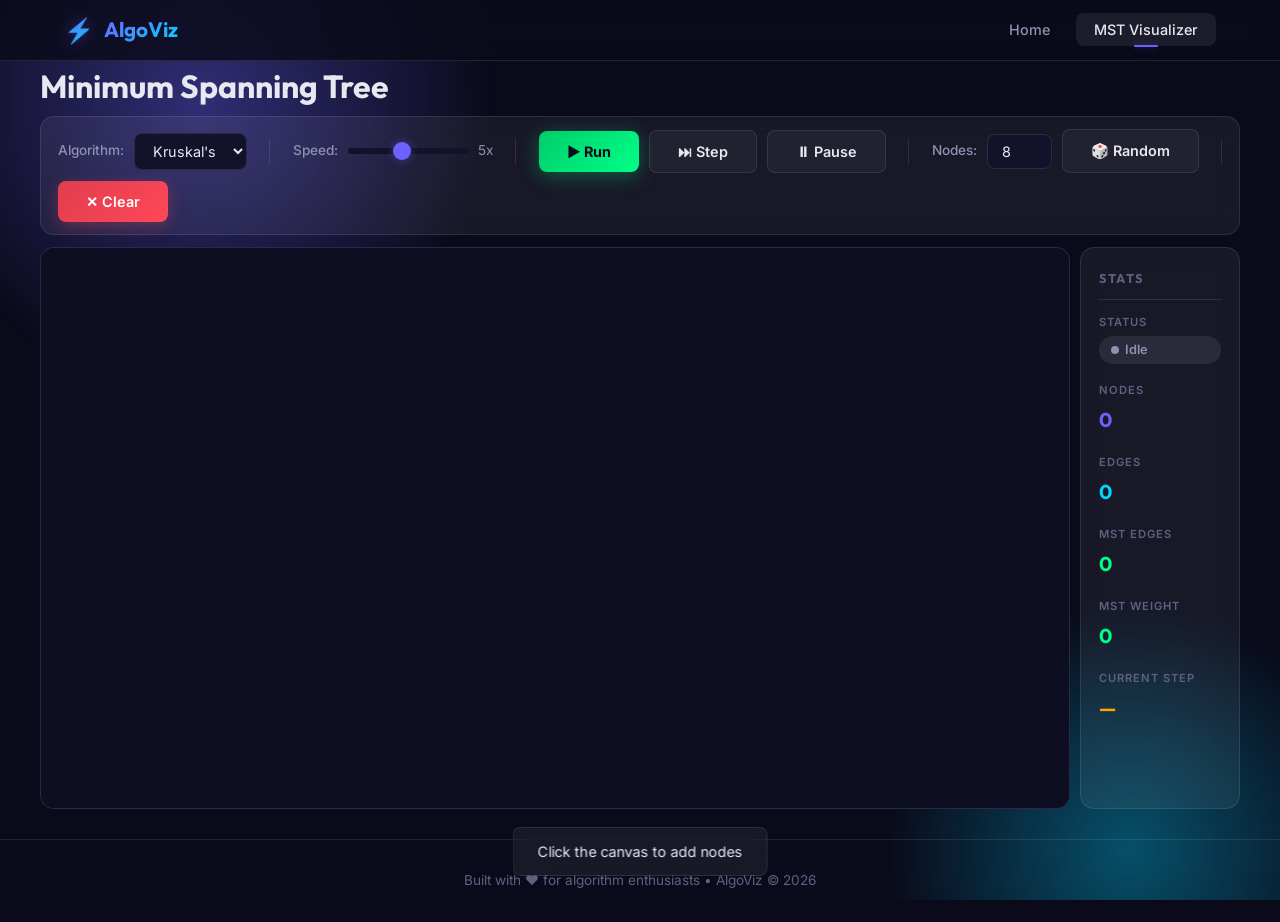
==== mst.html @ 94d60fd9 "initial commit" ====
<!doctype html>
<html lang="en">
  <head>
    <meta charset="UTF-8" />
    <meta name="viewport" content="width=device-width, initial-scale=1.0" />
    <meta
      name="description"
      content="Interactive Minimum Spanning Tree Visualizer — Build graphs and watch Kruskal's or Prim's algorithm step by step."
    />
    <title>MST Visualizer — AlgoViz</title>
    <link rel="stylesheet" href="css/styles.css" />
    <link
      rel="icon"
      href="data:image/svg+xml,<svg xmlns='http://www.w3.org/2000/svg' viewBox='0 0 100 100'><text y='.9em' font-size='90'>🌐</text></svg>"
    />
  </head>
  <body>
    <div class="bg-animated"></div>

    <div class="page-wrapper">
      <!-- Navigation -->
      <nav class="navbar">
        <div class="container">
          <a href="index.html" class="nav-brand">
            <span class="logo-icon">⚡</span>
            <span>AlgoViz</span>
          </a>
          <ul class="nav-links">
            <li><a href="index.html" id="nav-home">Home</a></li>
            <li>
              <a href="mst.html" class="active" id="nav-mst">MST Visualizer</a>
            </li>
          </ul>
        </div>
      </nav>

      <div class="container viz-page">
        <h1>Minimum Spanning Tree</h1>
        <!-- <p class="subtitle">
          Click the canvas to add nodes. Click two nodes to connect them. Then
          run an algorithm to find the MST.
        </p> -->

        <!-- Controls -->
        <div class="controls-panel" id="controls-panel">
          <div class="control-group">
            <label for="algo-select">Algorithm:</label>
            <select id="algo-select">
              <option value="kruskal">Kruskal's</option>
              <option value="prim">Prim's</option>
            </select>
          </div>

          <div class="control-divider"></div>

          <div class="control-group">
            <label for="speed-slider">Speed:</label>
            <input type="range" id="speed-slider" min="1" max="10" value="5" />
            <span
              id="speed-value"
              style="color: var(--text-secondary); font-size: 0.85rem"
              >5x</span
            >
          </div>

          <div class="control-divider"></div>

          <div class="control-group">
            <button class="btn btn-success" id="btn-run">▶ Run</button>
            <button class="btn btn-secondary" id="btn-step">⏭ Step</button>
            <button class="btn btn-secondary" id="btn-pause">⏸ Pause</button>
          </div>

          <div class="control-divider"></div>

          <div class="control-group">
            <label for="random-nodes">Nodes:</label>
            <input
              type="number"
              id="random-nodes"
              min="3"
              max="20"
              value="8"
              style="width: 65px"
            />
            <button class="btn btn-secondary" id="btn-random">🎲 Random</button>
          </div>

          <div class="control-divider"></div>

          <div class="control-group">
            <button class="btn btn-danger" id="btn-clear">✕ Clear</button>
          </div>
        </div>

        <!-- Canvas + Info Side-by-Side -->
        <div class="canvas-info-row">
          <div class="canvas-wrapper" id="canvas-wrapper">
            <canvas id="mst-canvas" width="1200" height="560"></canvas>
          </div>

          <!-- Info Panel (right sidebar) -->
          <div class="info-panel" id="info-panel">
            <h3 class="info-panel-title">Stats</h3>
            <div class="info-row">
              <div class="info-item">
                <span class="label">Status</span>
                <span class="status-badge idle" id="status-badge">
                  <span class="status-dot"></span>
                  <span id="status-text">Idle</span>
                </span>
              </div>
              <div class="info-item">
                <span class="label">Nodes</span>
                <span class="value purple" id="info-nodes">0</span>
              </div>
              <div class="info-item">
                <span class="label">Edges</span>
                <span class="value" id="info-edges">0</span>
              </div>
              <div class="info-item">
                <span class="label">MST Edges</span>
                <span class="value green" id="info-mst-edges">0</span>
              </div>
              <div class="info-item">
                <span class="label">MST Weight</span>
                <span class="value green" id="info-mst-weight">0</span>
              </div>
              <div class="info-item">
                <span class="label">Current Step</span>
                <span class="value orange" id="info-step">—</span>
              </div>
            </div>
          </div>
        </div>

        <!-- Instructions toast -->
        <div class="toast" id="toast">Click on the canvas to add a node</div>
      </div>

      <footer class="footer">
        <div class="container">
          <p>Built with ❤️ for algorithm enthusiasts &bull; AlgoViz © 2026</p>
        </div>
      </footer>
    </div>

    <script src="js/mst.js"></script>
  </body>
</html>
---- css/styles.css ----
/* ===========================
   Algorithm Visualizer — Design System
   Dark theme with glassmorphism & neon accents
   =========================== */

@import url("https://fonts.googleapis.com/css2?family=Inter:wght@300;400;500;600;700&family=Outfit:wght@400;500;600;700;800&display=swap");

/* ---------- CSS Variables ---------- */
:root {
  --bg-primary: #0a0a1a;
  --bg-secondary: #12122a;
  --bg-card: rgba(255, 255, 255, 0.04);
  --bg-card-hover: rgba(255, 255, 255, 0.08);
  --bg-glass: rgba(255, 255, 255, 0.06);
  --border-glass: rgba(255, 255, 255, 0.1);

  --text-primary: #e8e8f0;
  --text-secondary: #9090b0;
  --text-muted: #606080;

  --accent-purple: #6c63ff;
  --accent-purple-glow: rgba(108, 99, 255, 0.4);
  --accent-cyan: #00d4ff;
  --accent-cyan-glow: rgba(0, 212, 255, 0.35);
  --accent-green: #00ff88;
  --accent-green-glow: rgba(0, 255, 136, 0.3);
  --accent-red: #ff4757;
  --accent-red-glow: rgba(255, 71, 87, 0.3);
  --accent-orange: #ffa502;
  --accent-yellow: #ffd43b;

  --radius-sm: 8px;
  --radius-md: 14px;
  --radius-lg: 20px;
  --radius-xl: 28px;

  --shadow-glow-purple: 0 0 30px var(--accent-purple-glow);
  --shadow-glow-cyan: 0 0 30px var(--accent-cyan-glow);

  --transition-fast: 0.2s ease;
  --transition-normal: 0.35s ease;
  --transition-slow: 0.5s ease;

  --font-body: "Inter", -apple-system, BlinkMacSystemFont, sans-serif;
  --font-heading: "Outfit", "Inter", sans-serif;
}

/* ---------- Reset ---------- */
*,
*::before,
*::after {
  margin: 0;
  padding: 0;
  box-sizing: border-box;
}

html {
  scroll-behavior: smooth;
}

body {
  font-family: var(--font-body);
  background: var(--bg-primary);
  color: var(--text-primary);
  min-height: 100vh;
  line-height: 1.6;
  overflow-x: hidden;
  -webkit-font-smoothing: antialiased;
}

a {
  color: inherit;
  text-decoration: none;
}

button {
  font-family: var(--font-body);
  cursor: pointer;
  border: none;
  outline: none;
}

/* ---------- Animated Background ---------- */
.bg-animated {
  position: fixed;
  inset: 0;
  z-index: 0;
  overflow: hidden;
  pointer-events: none;
}

.bg-animated::before {
  content: "";
  position: absolute;
  width: 600px;
  height: 600px;
  border-radius: 50%;
  background: radial-gradient(
    circle,
    var(--accent-purple-glow),
    transparent 70%
  );
  top: -200px;
  left: -100px;
  animation: floatOrb 12s ease-in-out infinite alternate;
}

.bg-animated::after {
  content: "";
  position: absolute;
  width: 500px;
  height: 500px;
  border-radius: 50%;
  background: radial-gradient(circle, var(--accent-cyan-glow), transparent 70%);
  bottom: -200px;
  right: -100px;
  animation: floatOrb 10s ease-in-out infinite alternate-reverse;
}

@keyframes floatOrb {
  0% {
    transform: translate(0, 0) scale(1);
  }
  50% {
    transform: translate(80px, 40px) scale(1.1);
  }
  100% {
    transform: translate(-40px, 80px) scale(0.95);
  }
}

/* ---------- Layout ---------- */
.page-wrapper {
  position: relative;
  z-index: 1;
  min-height: 100vh;
}

.container {
  max-width: 1200px;
  margin: 0 auto;
  padding: 0 24px;
}

/* ---------- Navigation ---------- */
.navbar {
  position: sticky;
  top: 0;
  z-index: 100;
  backdrop-filter: blur(20px);
  -webkit-backdrop-filter: blur(20px);
  background: rgba(10, 10, 26, 0.8);
  border-bottom: 1px solid var(--border-glass);
  padding: 0 20px;
}

.navbar .container {
  display: flex;
  align-items: center;
  justify-content: space-between;
  height: 60px;
}

.nav-brand {
  font-family: var(--font-heading);
  font-weight: 700;
  font-size: 1.3rem;
  display: flex;
  align-items: center;
  gap: 10px;
  color: var(--text-primary);
}

.nav-brand .logo-icon {
  font-size: 1.5rem;
  filter: drop-shadow(0 0 8px var(--accent-purple-glow));
}

.nav-brand span {
  background: linear-gradient(135deg, var(--accent-purple), var(--accent-cyan));
  -webkit-background-clip: text;
  -webkit-text-fill-color: transparent;
  background-clip: text;
}

.nav-links {
  display: flex;
  align-items: center;
  gap: 8px;
  list-style: none;
}

.nav-links a {
  padding: 8px 18px;
  border-radius: var(--radius-sm);
  font-size: 0.9rem;
  font-weight: 500;
  color: var(--text-secondary);
  transition: all var(--transition-fast);
  position: relative;
}

.nav-links a:hover,
.nav-links a.active {
  color: var(--text-primary);
  background: var(--bg-card-hover);
}

.nav-links a.active::after {
  content: "";
  position: absolute;
  bottom: -1px;
  left: 50%;
  transform: translateX(-50%);
  width: 24px;
  height: 2px;
  background: var(--accent-purple);
  border-radius: 2px;
  box-shadow: 0 0 8px var(--accent-purple-glow);
}

/* ---------- Hero Section ---------- */
.hero {
  text-align: center;
  padding: 100px 0 60px;
}

.hero h1 {
  font-family: var(--font-heading);
  font-size: 3.5rem;
  font-weight: 800;
  line-height: 1.15;
  margin-bottom: 20px;
  background: linear-gradient(
    135deg,
    #fff 0%,
    var(--accent-purple) 50%,
    var(--accent-cyan) 100%
  );
  -webkit-background-clip: text;
  -webkit-text-fill-color: transparent;
  background-clip: text;
  animation: gradientShift 6s ease infinite;
  background-size: 200% 200%;
}

@keyframes gradientShift {
  0%,
  100% {
    background-position: 0% 50%;
  }
  50% {
    background-position: 100% 50%;
  }
}

.hero p {
  font-size: 1.15rem;
  color: var(--text-secondary);
  max-width: 560px;
  margin: 0 auto 50px;
  line-height: 1.7;
}

/* ---------- Cards Grid ---------- */
.cards-grid {
  display: grid;
  grid-template-columns: repeat(auto-fit, minmax(340px, 1fr));
  gap: 28px;
  padding-bottom: 60px;
}

.viz-card {
  background: var(--bg-glass);
  backdrop-filter: blur(12px);
  -webkit-backdrop-filter: blur(12px);
  border: 1px solid var(--border-glass);
  border-radius: var(--radius-lg);
  padding: 36px 32px;
  transition: all var(--transition-normal);
  position: relative;
  overflow: hidden;
}

.viz-card::before {
  content: "";
  position: absolute;
  inset: 0;
  border-radius: var(--radius-lg);
  background: linear-gradient(
    135deg,
    transparent 40%,
    var(--accent-purple-glow)
  );
  opacity: 0;
  transition: opacity var(--transition-normal);
}

.viz-card:hover {
  transform: translateY(-6px);
  border-color: rgba(108, 99, 255, 0.3);
  box-shadow: var(--shadow-glow-purple);
}

.viz-card:hover::before {
  opacity: 0.15;
}

.viz-card .card-icon {
  font-size: 2.8rem;
  margin-bottom: 20px;
  display: inline-block;
  filter: drop-shadow(0 0 12px var(--accent-purple-glow));
}

.viz-card h3 {
  font-family: var(--font-heading);
  font-size: 1.5rem;
  font-weight: 700;
  margin-bottom: 12px;
  position: relative;
  z-index: 1;
}

.viz-card p {
  color: var(--text-secondary);
  font-size: 0.95rem;
  margin-bottom: 24px;
  line-height: 1.7;
  position: relative;
  z-index: 1;
}

.viz-card .tags {
  display: flex;
  flex-wrap: wrap;
  gap: 8px;
  margin-bottom: 24px;
  position: relative;
  z-index: 1;
}

.tag {
  padding: 4px 12px;
  border-radius: 20px;
  font-size: 0.75rem;
  font-weight: 600;
  text-transform: uppercase;
  letter-spacing: 0.5px;
  border: 1px solid;
}

.tag.purple {
  color: var(--accent-purple);
  border-color: rgba(108, 99, 255, 0.3);
  background: rgba(108, 99, 255, 0.1);
}

.tag.cyan {
  color: var(--accent-cyan);
  border-color: rgba(0, 212, 255, 0.3);
  background: rgba(0, 212, 255, 0.1);
}

.tag.green {
  color: var(--accent-green);
  border-color: rgba(0, 255, 136, 0.3);
  background: rgba(0, 255, 136, 0.1);
}

/* ---------- Buttons ---------- */
.btn {
  display: inline-flex;
  align-items: center;
  gap: 8px;
  padding: 12px 28px;
  border-radius: var(--radius-sm);
  font-size: 0.9rem;
  font-weight: 600;
  transition: all var(--transition-fast);
  position: relative;
  z-index: 1;
}

.btn-primary {
  background: linear-gradient(135deg, var(--accent-purple), #8b5cf6);
  color: #fff;
  box-shadow: 0 4px 20px var(--accent-purple-glow);
}

.btn-primary:hover {
  transform: translateY(-2px);
  box-shadow: 0 6px 30px var(--accent-purple-glow);
}

.btn-secondary {
  background: var(--bg-card);
  color: var(--text-primary);
  border: 1px solid var(--border-glass);
}

.btn-secondary:hover {
  background: var(--bg-card-hover);
  border-color: var(--accent-purple);
}

.btn-icon {
  width: 40px;
  height: 40px;
  display: inline-flex;
  align-items: center;
  justify-content: center;
  border-radius: var(--radius-sm);
  background: var(--bg-card);
  border: 1px solid var(--border-glass);
  color: var(--text-secondary);
  font-size: 1.1rem;
  transition: all var(--transition-fast);
}

.btn-icon:hover {
  background: var(--bg-card-hover);
  color: var(--text-primary);
  border-color: var(--accent-purple);
}

.btn-success {
  background: linear-gradient(135deg, #00cc6a, var(--accent-green));
  color: #0a0a1a;
  font-weight: 700;
  box-shadow: 0 4px 20px var(--accent-green-glow);
}

.btn-success:hover {
  transform: translateY(-2px);
  box-shadow: 0 6px 30px var(--accent-green-glow);
}

.btn-danger {
  background: linear-gradient(135deg, #e03e4e, var(--accent-red));
  color: #fff;
  box-shadow: 0 4px 15px var(--accent-red-glow);
}

.btn-danger:hover {
  transform: translateY(-2px);
  box-shadow: 0 6px 25px var(--accent-red-glow);
}

/* ---------- Panel / Controls ---------- */
.controls-panel {
  background: var(--bg-glass);
  backdrop-filter: blur(12px);
  -webkit-backdrop-filter: blur(12px);
  border: 1px solid var(--border-glass);
  border-radius: var(--radius-md);
  padding: 12px 17px;
  margin-top: 4px;
  margin-bottom: 12px;
  display: flex;
  flex-wrap: wrap;
  align-items: center;
  justify-content: space-between;
  gap: 8px;
}

.control-group {
  display: flex;
  align-items: center;
  gap: 10px;
}

.control-group label {
  font-size: 0.85rem;
  color: var(--text-secondary);
  font-weight: 500;
}

.control-divider {
  width: 1px;
  height: 25px;
  background: var(--border-glass);
  flex-shrink: 0;
}

/* ---------- Select / Input ---------- */
select,
input[type="number"] {
  font-family: var(--font-body);
  background: var(--bg-secondary);
  color: var(--text-primary);
  border: 1px solid var(--border-glass);
  border-radius: var(--radius-sm);
  padding: 8px 14px;
  font-size: 0.9rem;
  transition: border-color var(--transition-fast);
  outline: none;
}

select:hover,
input[type="number"]:hover {
  border-color: var(--accent-purple);
}

select:focus,
input[type="number"]:focus {
  border-color: var(--accent-purple);
  box-shadow: 0 0 0 3px var(--accent-purple-glow);
}

/* ---------- Range Slider ---------- */
input[type="range"] {
  -webkit-appearance: none;
  appearance: none;
  height: 6px;
  border-radius: 3px;
  background: var(--bg-secondary);
  outline: none;
  cursor: pointer;
  width: 120px;
}

input[type="range"]::-webkit-slider-thumb {
  -webkit-appearance: none;
  width: 18px;
  height: 18px;
  border-radius: 50%;
  background: var(--accent-purple);
  box-shadow: 0 0 10px var(--accent-purple-glow);
  cursor: pointer;
  transition: transform var(--transition-fast);
}

input[type="range"]::-webkit-slider-thumb:hover {
  transform: scale(1.2);
}

/* ---------- Canvas + Info Row ---------- */
.canvas-info-row {
  display: flex;
  align-items: stretch;
  gap: 10px;
}

.canvas-info-row .canvas-wrapper {
  flex: 1 1 0;
  min-width: 0;
}

/* ---------- Info Panel ---------- */
.info-panel {
  background: var(--bg-glass);
  backdrop-filter: blur(12px);
  -webkit-backdrop-filter: blur(12px);
  border: 1px solid var(--border-glass);
  border-radius: var(--radius-md);
  padding: 20px 18px;
  width: 160px;
  flex-shrink: 0;
  display: flex;
  flex-direction: column;
  gap: 10px;
}

.info-panel-title {
  font-family: var(--font-heading);
  font-size: 0.8rem;
  font-weight: 700;
  color: var(--text-muted);
  text-transform: uppercase;
  letter-spacing: 1.5px;
  margin-bottom: 4px;
  padding-bottom: 10px;
  border-bottom: 1px solid var(--border-glass);
}

.info-row {
  display: flex;
  flex-direction: column;
  gap: 18px;
}

.info-item {
  display: flex;
  flex-direction: column;
  gap: 4px;
}

.info-item .label {
  font-size: 0.7rem;
  color: var(--text-muted);
  text-transform: uppercase;
  letter-spacing: 1px;
  font-weight: 600;
}

.info-item .value {
  font-family: var(--font-heading);
  font-size: 1.25rem;
  font-weight: 700;
  color: var(--accent-cyan);
}

.info-item .value.green {
  color: var(--accent-green);
}
.info-item .value.purple {
  color: var(--accent-purple);
}
.info-item .value.red {
  color: var(--accent-red);
}
.info-item .value.orange {
  color: var(--accent-orange);
}

/* ---------- Canvas Wrapper ---------- */
.canvas-wrapper {
  position: relative;
  width: 100%;
  border-radius: var(--radius-md);
  overflow: hidden;
  border: 1px solid var(--border-glass);
  background: var(--bg-secondary);
}

.canvas-wrapper canvas {
  display: block;
  width: 100%;
  cursor: crosshair;
}

/* ---------- Chessboard ---------- */
.board-container {
  display: flex;
  justify-content: center;
  padding: 30px 0;
}

.chessboard {
  display: grid;
  border-radius: var(--radius-md);
  overflow: hidden;
  border: 2px solid var(--border-glass);
  box-shadow: 0 8px 40px rgba(0, 0, 0, 0.5);
}

.cell {
  width: 64px;
  height: 64px;
  display: flex;
  align-items: center;
  justify-content: center;
  font-size: 2rem;
  transition: all var(--transition-fast);
  position: relative;
}

.cell.light {
  background: #2a2a4a;
}

.cell.dark {
  background: #1a1a35;
}

.cell.queen {
  animation: placeQueen 0.35s ease-out;
}

.cell.queen .queen-icon {
  filter: drop-shadow(0 0 10px var(--accent-yellow));
  animation: queenGlow 2s ease-in-out infinite alternate;
}

@keyframes placeQueen {
  0% {
    transform: scale(0) rotate(-180deg);
  }
  60% {
    transform: scale(1.15) rotate(10deg);
  }
  100% {
    transform: scale(1) rotate(0deg);
  }
}

@keyframes queenGlow {
  0% {
    filter: drop-shadow(0 0 8px rgba(255, 212, 59, 0.5));
  }
  100% {
    filter: drop-shadow(0 0 16px rgba(255, 212, 59, 0.8));
  }
}

.cell.attacked {
  background: rgba(255, 71, 87, 0.15) !important;
}

.cell.safe {
  background: rgba(0, 255, 136, 0.1) !important;
}

.cell.current-row {
  background: rgba(108, 99, 255, 0.12) !important;
}

/* ---------- Solutions Gallery ---------- */
.solutions-gallery {
  margin-top: 24px;
}

.solutions-gallery h3 {
  font-family: var(--font-heading);
  font-size: 1.1rem;
  margin-bottom: 16px;
  color: var(--text-secondary);
}

.solutions-grid {
  display: flex;
  flex-wrap: wrap;
  gap: 12px;
}

.mini-board {
  display: grid;
  border-radius: var(--radius-sm);
  overflow: hidden;
  border: 1px solid var(--border-glass);
  cursor: pointer;
  transition: all var(--transition-fast);
}

.mini-board:hover {
  transform: scale(1.05);
  border-color: var(--accent-purple);
  box-shadow: var(--shadow-glow-purple);
}

.mini-board.active {
  border-color: var(--accent-cyan);
  box-shadow: var(--shadow-glow-cyan);
}

.mini-cell {
  width: 16px;
  height: 16px;
  display: flex;
  align-items: center;
  justify-content: center;
  font-size: 0.55rem;
}

.mini-cell.light {
  background: #2a2a4a;
}
.mini-cell.dark {
  background: #1a1a35;
}

/* ---------- Visualizer Page Layout ---------- */
.viz-page {
  padding: 0 0 30px;
}

.viz-page h1 {
  font-family: var(--font-heading);
  font-size: 2rem;
  font-weight: 700;
  margin-top: 0;
  margin-bottom: 0;
}

.viz-page .subtitle {
  color: var(--text-secondary);
  margin-bottom: 28px;
  font-size: 0.95rem;
}

/* ---------- Status Badge ---------- */
.status-badge {
  display: inline-flex;
  align-items: center;
  gap: 6px;
  padding: 4px 12px;
  border-radius: 20px;
  font-size: 0.8rem;
  font-weight: 600;
}

.status-badge.idle {
  background: rgba(144, 144, 176, 0.15);
  color: var(--text-secondary);
}

.status-badge.running {
  background: rgba(0, 212, 255, 0.15);
  color: var(--accent-cyan);
  animation: pulse 1.5s ease-in-out infinite;
}

.status-badge.done {
  background: rgba(0, 255, 136, 0.15);
  color: var(--accent-green);
}

.status-dot {
  width: 8px;
  height: 8px;
  border-radius: 50%;
  background: currentColor;
}

@keyframes pulse {
  0%,
  100% {
    opacity: 1;
  }
  50% {
    opacity: 0.6;
  }
}

/* ---------- Toast / Message ---------- */
.toast {
  position: fixed;
  bottom: 24px;
  left: 50%;
  transform: translateX(-50%) translateY(100px);
  background: var(--bg-glass);
  backdrop-filter: blur(12px);
  -webkit-backdrop-filter: blur(12px);
  border: 1px solid var(--border-glass);
  border-radius: var(--radius-sm);
  padding: 12px 24px;
  font-size: 0.9rem;
  color: var(--text-primary);
  z-index: 1000;
  transition: transform var(--transition-normal);
  pointer-events: none;
}

.toast.show {
  transform: translateX(-50%) translateY(0);
}

/* ---------- Footer ---------- */
.footer {
  text-align: center;
  padding: 30px 0;
  color: var(--text-muted);
  font-size: 0.85rem;
  border-top: 1px solid var(--border-glass);
}

/* ---------- Responsive ---------- */
@media (max-width: 900px) {
  /* Stack info panel below canvas on narrower screens */
  .canvas-info-row {
    flex-direction: column;
  }

  .info-panel {
    width: 100%;
    flex-direction: row;
    flex-wrap: wrap;
    padding: 16px 20px;
  }

  .info-row {
    flex-direction: row;
    flex-wrap: wrap;
    gap: 20px 32px;
  }

  .info-panel-title {
    width: 100%;
    padding-bottom: 8px;
    margin-bottom: 0;
  }
}

@media (max-width: 768px) {
  .hero h1 {
    font-size: 2.2rem;
  }

  .cards-grid {
    grid-template-columns: 1fr;
  }

  .controls-panel {
    flex-direction: column;
    align-items: stretch;
  }

  .control-divider {
    width: 100%;
    height: 1px;
  }

  .cell {
    width: 48px;
    height: 48px;
    font-size: 1.5rem;
  }

  .nav-links {
    gap: 4px;
  }

  .nav-links a {
    padding: 8px 12px;
    font-size: 0.8rem;
  }
}

@media (max-width: 480px) {
  .hero h1 {
    font-size: 1.8rem;
  }

  .cell {
    width: 36px;
    height: 36px;
    font-size: 1.1rem;
  }
}
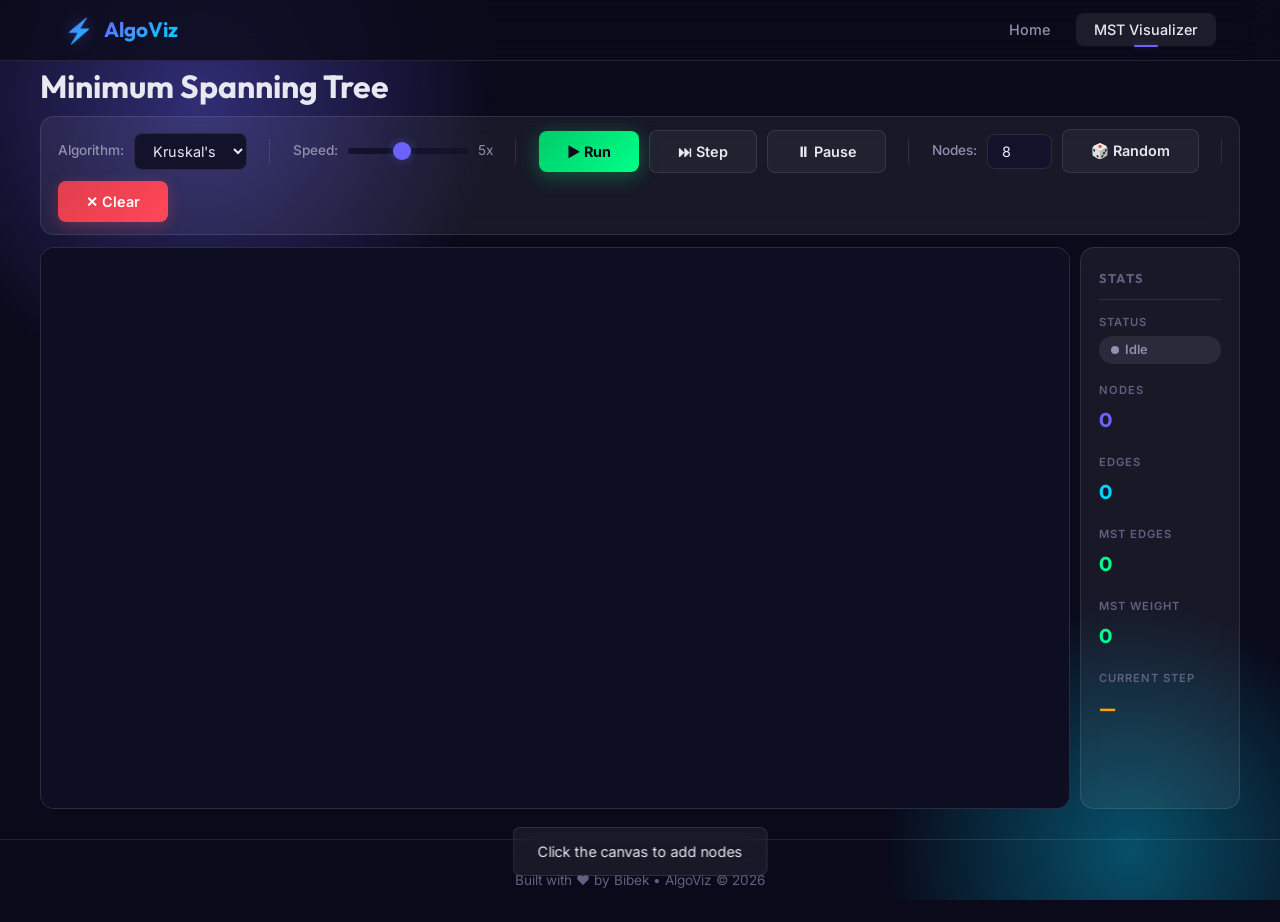
==== commit 4434dc0f: "fix canvas issue on phone view" ====
--- a/mst.html
+++ b/mst.html
@@ -140,7 +140,7 @@
 
       <footer class="footer">
         <div class="container">
-          <p>Built with ❤️ for algorithm enthusiasts &bull; AlgoViz © 2026</p>
+          <p>Built with ❤️ by Bibek &bull; AlgoViz © 2026</p>
         </div>
       </footer>
     </div>
--- a/css/styles.css
+++ b/css/styles.css
@@ -862,6 +862,11 @@
     flex-direction: column;
   }
 
+  .canvas-info-row .canvas-wrapper {
+    flex: none;
+    height: 560px; /* match canvas height */
+  }
+
   .info-panel {
     width: 100%;
     flex-direction: row;
